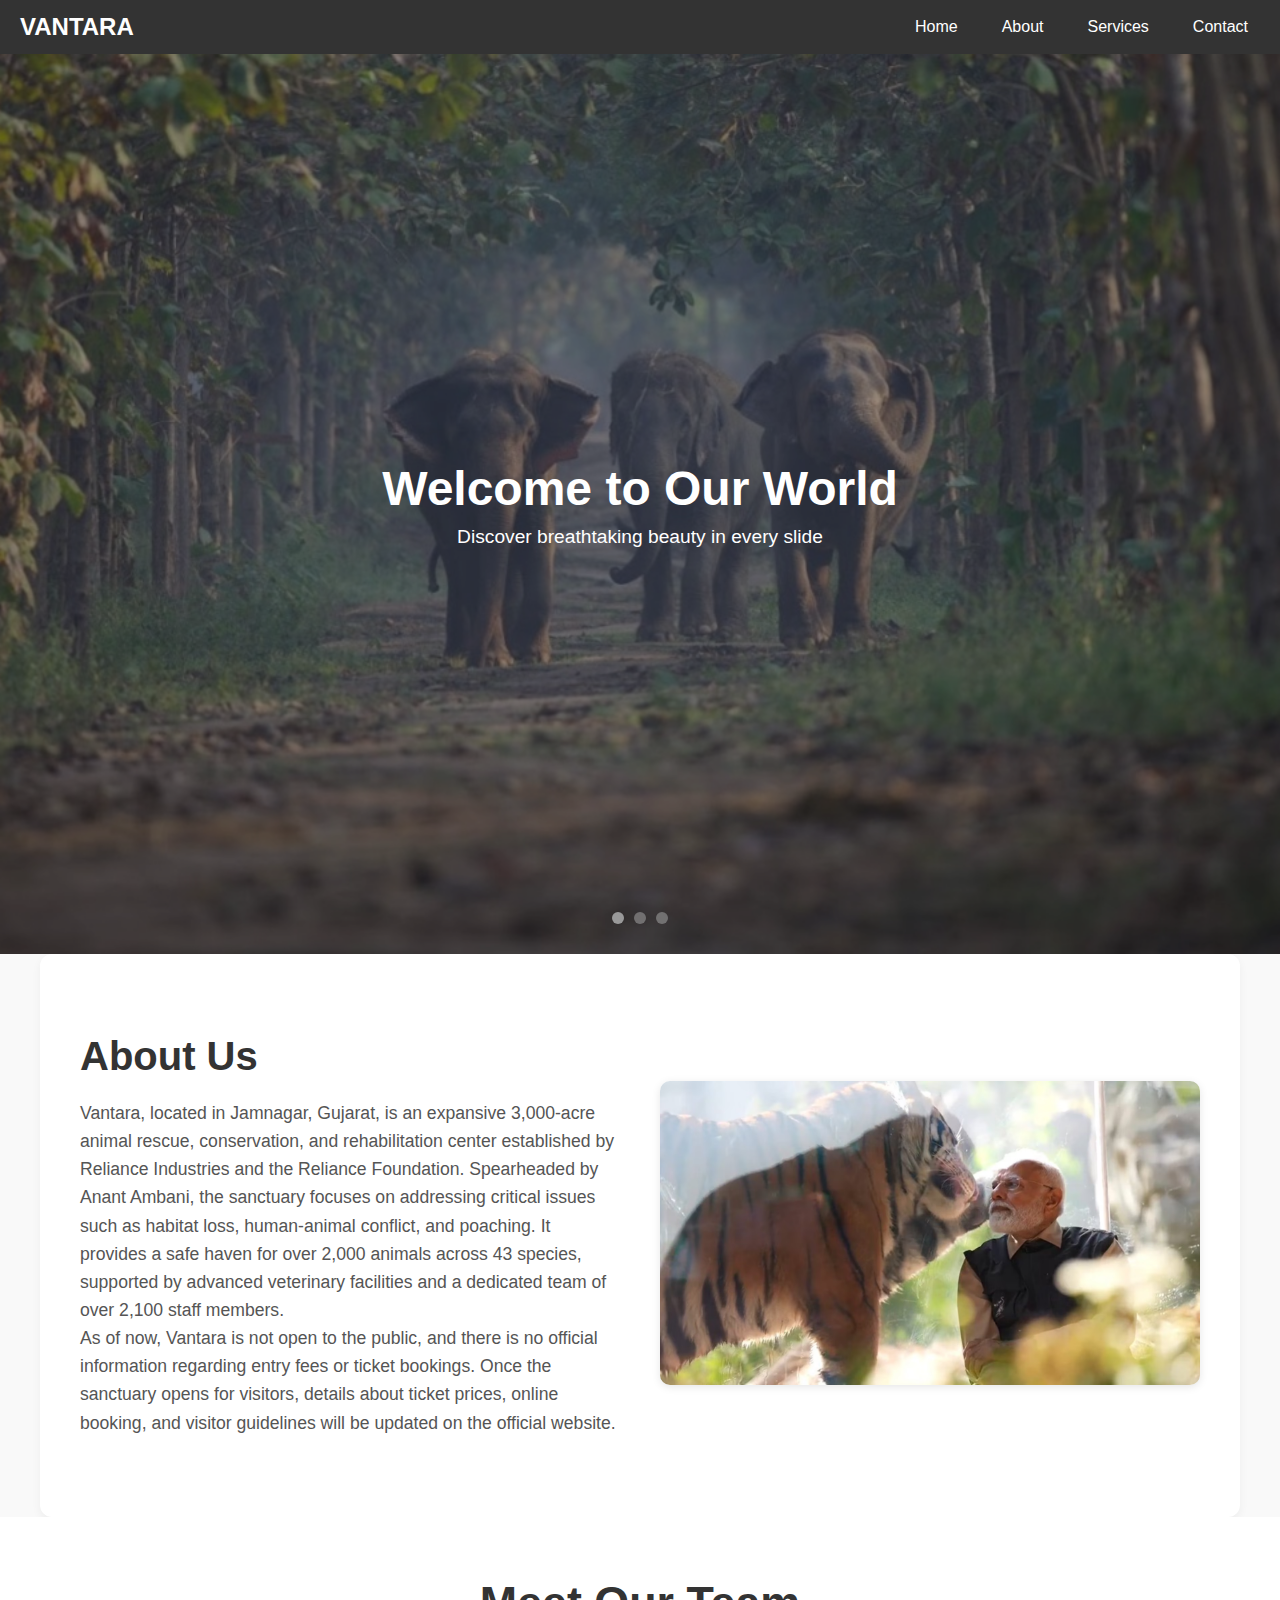
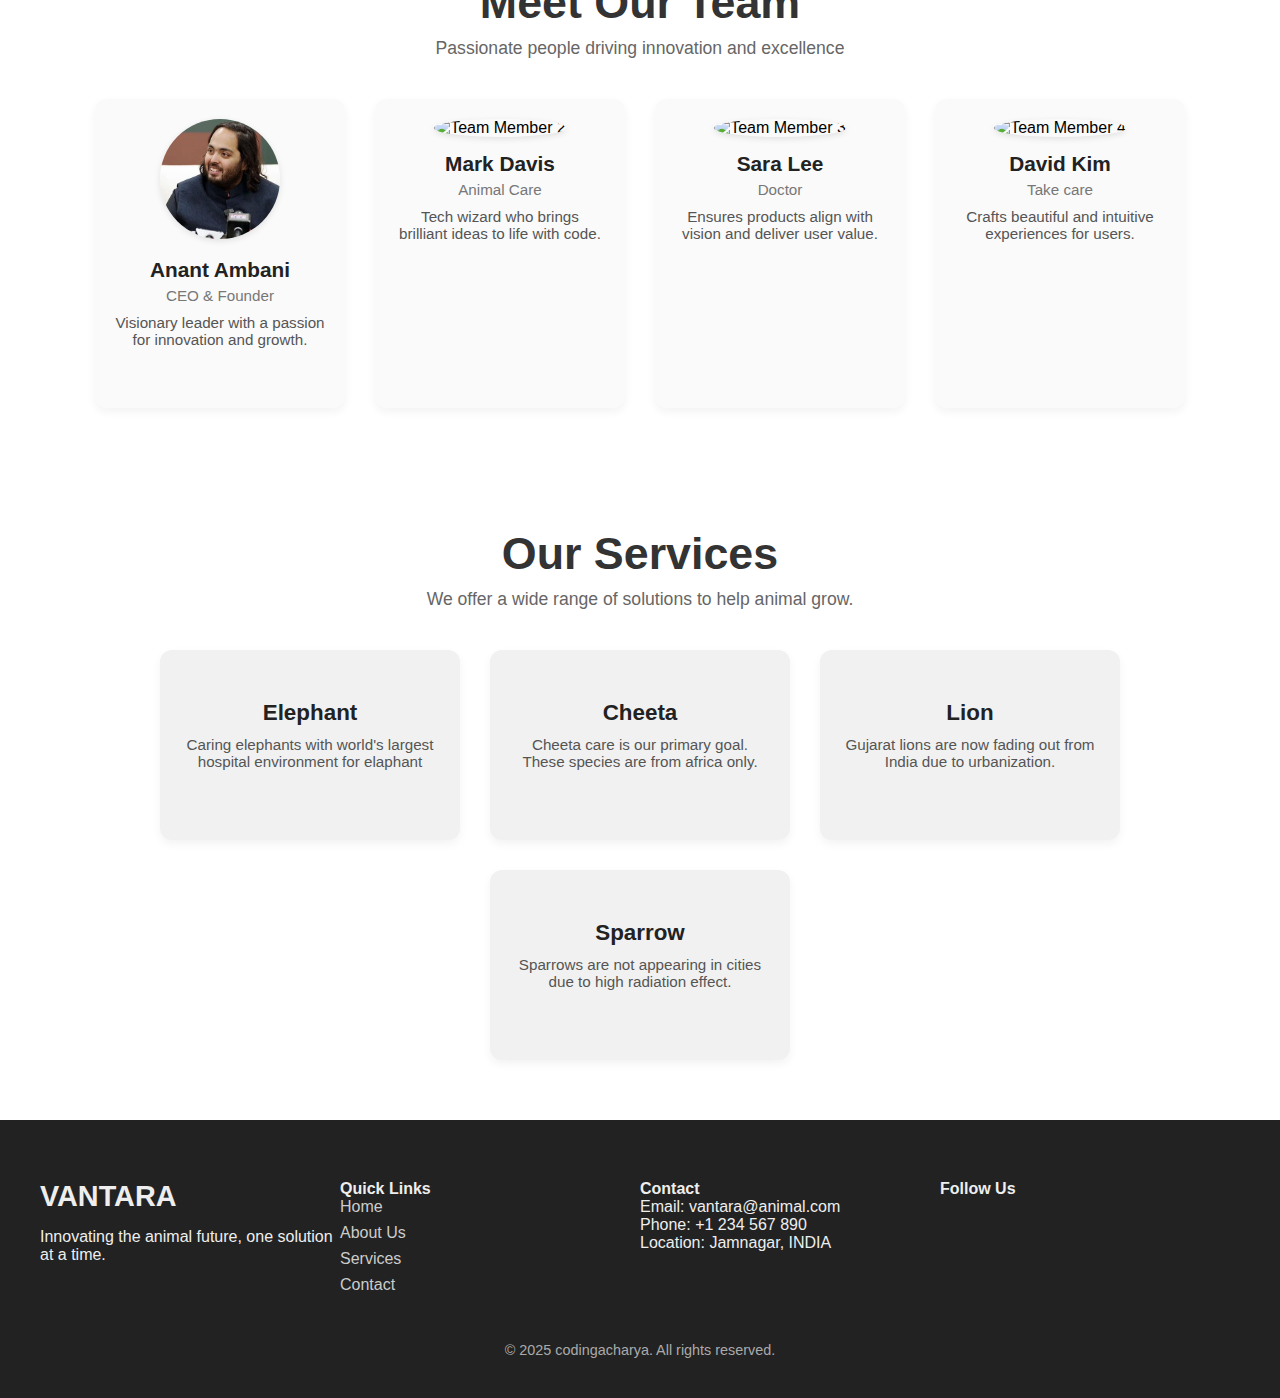
==== index.html @ 9bc4a398 "Update and rename html1.html to index.html" ====
<!DOCTYPE html>
<html lang="en">
<head>
  <meta charset="UTF-8">
  <meta name="viewport" content="width=device-width, initial-scale=1">
  <script src="https://kit.fontawesome.com/a076d05399.js" crossorigin="anonymous"></script>
  <title>Navbar Example</title>
  <link rel="stylesheet" href="style.css">
</head>
<body>

  <nav>
    <div class="logo">VANTARA</div>
    <div class="menu-toggle" id="menu-toggle">
      <div class="bar"></div>
      <div class="bar"></div>
      <div class="bar"></div>
    </div>
    <div class="nav-links" id="nav-links">
      <a href="#">Home</a>
      <a href="#">About</a>
      <a href="#">Services</a>
      <a href="#">Contact</a>
    </div>
  </nav>

  <script>
    const toggle = document.getElementById('menu-toggle');
    const navLinks = document.getElementById('nav-links');

    toggle.addEventListener('click', () => {
      navLinks.classList.toggle('active');
    });
  </script>


    
 
  <div class="slideshow-container">
    <div class="slide active" style="background-image: url('img/elep.jpg');"></div>
    <div class="slide" style="background-image: url('img/ele.jpeg');"></div>
    <div class="slide" style="background-image: url('img/vantara.png');"></div>

    <div class="overlay"></div>

    <div class="hero-content">
      <h1>Welcome to Our World</h1>
      <p>Discover breathtaking beauty in every slide</p>
    </div>

    <div class="dot-container">
      <div class="dot active" onclick="showSlide(0)"></div>
      <div class="dot" onclick="showSlide(1)"></div>
      <div class="dot" onclick="showSlide(2)"></div>
    </div>
  </div>

  <script>
    let currentIndex = 0;
    const slides = document.querySelectorAll(".slide");
    const dots = document.querySelectorAll(".dot");

    function showSlide(index) {
      slides.forEach((slide, i) => {
        slide.classList.remove("active");
        dots[i].classList.remove("active");
      });
      slides[index].classList.add("active");
      dots[index].classList.add("active");
      currentIndex = index;
    }

    function nextSlide() {
      currentIndex = (currentIndex + 1) % slides.length;
      showSlide(currentIndex);
    }

    setInterval(nextSlide, 5000); // Change slide every 5 seconds
  </script>


<section class="about-section">
    <div class="about-text">
      <h2>About Us</h2>
      <p>
        Vantara, located in Jamnagar, Gujarat, is an expansive 3,000-acre animal rescue, conservation, and rehabilitation center established by Reliance Industries and the Reliance Foundation. Spearheaded by Anant Ambani, the sanctuary focuses on addressing critical issues such as habitat loss, human-animal conflict, and poaching. It provides a safe haven for over 2,000 animals across 43 species, supported by advanced veterinary facilities and a dedicated team of over 2,100 staff members.
      </p>
      <p>
        As of now, Vantara is not open to the public, and there is no official information regarding entry fees or ticket bookings. Once the sanctuary opens for visitors, details about ticket prices, online booking, and visitor guidelines will be updated on the official website.
      </p>
    </div>
    <div class="about-image">
      <img src="img/modi.avif" alt="About Us">
    </div>
  </section>

  <section class="team-section">
    <h2>Meet Our Team</h2>
    <p>Passionate people driving innovation and excellence</p>

    <div class="team-container">
      <div class="team-member">
        <img src="img/ananth.avif" alt="Team Member 1" />
        <h3>Anant Ambani</h3>
        <span>CEO & Founder</span>
        <p>Visionary leader with a passion for innovation and growth.</p>
      </div>
      <div class="team-member">
        <img src="https://randomuser.me/api/portraits/men/32.jpg" alt="Team Member 2" />
        <h3>Mark Davis</h3>
        <span>Animal Care</span>
        <p>Tech wizard who brings brilliant ideas to life with code.</p>
      </div>
      <div class="team-member">
        <img src="https://randomuser.me/api/portraits/women/68.jpg" alt="Team Member 3" />
        <h3>Sara Lee</h3>
        <span>Doctor</span>
        <p>Ensures products align with vision and deliver user value.</p>
      </div>
      <div class="team-member">
        <img src="https://randomuser.me/api/portraits/men/53.jpg" alt="Team Member 4" />
        <h3>David Kim</h3>
        <span>Take care</span>
        <p>Crafts beautiful and intuitive experiences for users.</p>
      </div>
    </div>
  </section>
  <section class="services-section">
    <h2>Our Services</h2>
    <p>We offer a wide range of solutions to help animal grow.</p>

    <div class="services-container">
      <div class="service-box">
        <div class="service-icon"><i class="fas fa-code"></i></div>
        <h3>Elephant</h3>
        <p>Caring elephants with world's largest hospital environment for elaphant</p>
      </div>

      <div class="service-box">
        <div class="service-icon"><i class="fas fa-mobile-alt"></i></div>
        <h3>Cheeta</h3>
        <p>Cheeta care is our primary goal. These species are from africa only.</p>
      </div>

      <div class="service-box">
        <div class="service-icon"><i class="fas fa-paint-brush"></i></div>
        <h3>Lion</h3>
        <p>Gujarat lions are now fading out from India due to urbanization.</p>
      </div>

      <div class="service-box">
        <div class="service-icon"><i class="fas fa-chart-line"></i></div>
        <h3>Sparrow</h3>
        <p>Sparrows are not appearing in cities due to high radiation effect.</p>
      </div>
    </div>
  </section>
  <footer>
    <div class="footer-container">
      <div class="footer-section">
        <div class="footer-logo">VANTARA</div>
        <p>Innovating the animal future, one solution at a time.</p>
      </div>

      <div class="footer-section footer-links">
        <h4>Quick Links</h4>
        <a href="#">Home</a>
        <a href="#">About Us</a>
        <a href="#">Services</a>
        <a href="#">Contact</a>
      </div>

      <div class="footer-section">
        <h4>Contact</h4>
        <p>Email: vantara@animal.com</p>
        <p>Phone: +1 234 567 890</p>
        <p>Location: Jamnagar, INDIA</p>
      </div>

      <div class="footer-section footer-social">
        <h4>Follow Us</h4>
        <a href="#"><i class="fab fa-facebook-f"></i></a>
        <a href="#"><i class="fab fa-twitter"></i></a>
        <a href="#"><i class="fab fa-linkedin-in"></i></a>
        <a href="#"><i class="fab fa-instagram"></i></a>
      </div>
    </div>

    <div class="footer-bottom">
      © 2025 codingacharya. All rights reserved.
    </div>
  </footer>
</body>
</html>
---- style.css ----
<style>
    * {
      box-sizing: border-box;
      margin: 0;
      padding: 0;
    }

    body {
      font-family: Arial, sans-serif;
    }

    nav {
      display: flex;
      justify-content: space-between;
      align-items: center;
      background-color: #333;
      padding: 10px 20px;
      color: white;
    }

    .logo {
      font-size: 24px;
      font-weight: bold;
    }

    .nav-links {
      display: flex;
      gap: 20px;
    }

    .nav-links a {
      color: white;
      text-decoration: none;
      padding: 8px 12px;
      transition: background 0.3s;
    }

    .nav-links a:hover {
      background-color: #575757;
      border-radius: 5px;
    }

    .menu-toggle {
      display: none;
      flex-direction: column;
      cursor: pointer;
    }

    .bar {
      height: 3px;
      width: 25px;
      background-color: white;
      margin: 4px 0;
    }

    @media (max-width: 768px) {
      .nav-links {
        display: none;
        flex-direction: column;
        background-color: #333;
        position: absolute;
        top: 60px;
        right: 20px;
        width: 200px;
      }

      .nav-links.active {
        display: flex;
      }

      .menu-toggle {
        display: flex;
      }
    }
    * {
      box-sizing: border-box;
      margin: 0;
      padding: 0;
    }

    body {
      font-family: sans-serif;
    }

    .slideshow-container {
      position: relative;
      max-width: 100%;
      height: 100vh;
      overflow: hidden;
    }

    .slide {
      display: none;
      position: absolute;
      width: 100%;
      height: 100%;
      background-size: cover;
      background-position: center;
      transition: opacity 1s ease-in-out;
    }

    .slide.active {
      display: block;
      animation: fade 2s;
    }

    @keyframes fade {
      from { opacity: 0.4 }
      to { opacity: 1 }
    }

    .dot-container {
      position: absolute;
      bottom: 30px;
      left: 50%;
      transform: translateX(-50%);
      display: flex;
      gap: 10px;
    }

    .dot {
      height: 12px;
      width: 12px;
      background-color: rgba(255, 255, 255, 0.6);
      border-radius: 50%;
      cursor: pointer;
      transition: background 0.3s;
    }

    .dot.active {
      background-color: white;
    }

    .hero-content {
      position: absolute;
      top: 50%;
      left: 50%;
      transform: translate(-50%, -50%);
      color: white;
      text-align: center;
      z-index: 2;
    }

    .hero-content h1 {
      font-size: 3rem;
      margin-bottom: 10px;
    }

    .hero-content p {
      font-size: 1.2rem;
    }

    /* Optional: Overlay */
    .overlay {
      position: absolute;
      width: 100%;
      height: 100%;
      background: rgba(0,0,0,0.4);
      z-index: 1;
    }
    body {
      font-family: 'Segoe UI', sans-serif;
      margin: 0;
      padding: 0;
      background-color: #f9f9f9;
    }

    .about-section {
      display: flex;
      flex-wrap: wrap;
      align-items: center;
      padding: 60px 20px;
      max-width: 1200px;
      margin: auto;
      background-color: #fff;
      box-shadow: 0 4px 10px rgba(0, 0, 0, 0.05);
      border-radius: 12px;
    }

    .about-text {
      flex: 1;
      min-width: 300px;
      padding: 20px;
    }

    .about-text h2 {
      font-size: 2.5rem;
      color: #333;
      margin-bottom: 20px;
    }

    .about-text p {
      font-size: 1.1rem;
      line-height: 1.6;
      color: #555;
    }

    .about-image {
      flex: 1;
      min-width: 300px;
      padding: 20px;
      text-align: center;
    }

    .about-image img {
      max-width: 100%;
      border-radius: 10px;
      box-shadow: 0 2px 8px rgba(0, 0, 0, 0.1);
    }

    @media (max-width: 768px) {
      .about-section {
        flex-direction: column;
        text-align: center;
      }

      .about-text h2 {
        font-size: 2rem;
      }
    }
    body {
      font-family: 'Segoe UI', sans-serif;
      margin: 0;
      padding: 0;
      background-color: #f4f4f4;
    }

    .team-section {
      text-align: center;
      padding: 60px 20px;
      background-color: #fff;
    }

    .team-section h2 {
      font-size: 2.8rem;
      color: #333;
      margin-bottom: 10px;
    }

    .team-section p {
      font-size: 1.1rem;
      color: #666;
      margin-bottom: 40px;
    }

    .team-container {
      display: flex;
      flex-wrap: wrap;
      justify-content: center;
      gap: 30px;
    }

    .team-member {
      background-color: #fafafa;
      border-radius: 12px;
      padding: 20px;
      max-width: 250px;
      text-align: center;
      box-shadow: 0 4px 10px rgba(0,0,0,0.05);
      transition: transform 0.3s;
    }

    .team-member:hover {
      transform: translateY(-5px);
    }

    .team-member img {
      width: 120px;
      height: 120px;
      border-radius: 50%;
      object-fit: cover;
      margin-bottom: 15px;
      box-shadow: 0 2px 6px rgba(0,0,0,0.1);
    }

    .team-member h3 {
      font-size: 1.3rem;
      margin-bottom: 5px;
      color: #222;
    }

    .team-member span {
      font-size: 0.95rem;
      color: #777;
      display: block;
      margin-bottom: 10px;
    }

    .team-member p {
      font-size: 0.95rem;
      color: #555;
    }

    @media (max-width: 768px) {
      .team-member {
        max-width: 100%;
      }
    }
    body {
      font-family: 'Segoe UI', sans-serif;
      margin: 0;
      padding: 0;
      background-color: #f9f9f9;
    }

    .services-section {
      padding: 60px 20px;
      text-align: center;
      background-color: #fff;
    }

    .services-section h2 {
      font-size: 2.8rem;
      color: #333;
      margin-bottom: 10px;
    }

    .services-section p {
      font-size: 1.1rem;
      color: #666;
      margin-bottom: 40px;
    }

    .services-container {
      display: flex;
      flex-wrap: wrap;
      justify-content: center;
      gap: 30px;
      max-width: 1200px;
      margin: auto;
    }

    .service-box {
      background-color: #f1f1f1;
      border-radius: 12px;
      padding: 30px 20px;
      flex: 1 1 280px;
      max-width: 300px;
      text-align: center;
      box-shadow: 0 4px 10px rgba(0, 0, 0, 0.05);
      transition: transform 0.3s;
    }

    .service-box:hover {
      transform: translateY(-5px);
    }

    .service-icon {
      font-size: 40px;
      color: #4CAF50;
      margin-bottom: 20px;
    }

    .service-box h3 {
      font-size: 1.4rem;
      color: #222;
      margin-bottom: 10px;
    }

    .service-box p {
      font-size: 0.95rem;
      color: #555;
    }

    @media (max-width: 768px) {
      .services-container {
        flex-direction: column;
        align-items: center;
      }
    }
    * {
      box-sizing: border-box;
    }

    body {
      margin: 0;
      font-family: 'Segoe UI', sans-serif;
    }

    footer {
      background-color: #222;
      color: #eee;
      padding: 40px 20px;
    }

    .footer-container {
      display: flex;
      flex-wrap: wrap;
      justify-content: space-between;
      max-width: 1200px;
      margin: auto;
    }

    .footer-section {
      flex: 1 1 250px;
      margin: 20px 0;
    }

    .footer-logo {
      font-size: 1.8rem;
      font-weight: bold;
      margin-bottom: 15px;
    }

    .footer-links a {
      display: block;
      color: #ccc;
      text-decoration: none;
      margin-bottom: 8px;
      transition: color 0.3s;
    }

    .footer-links a:hover {
      color: #fff;
    }

    .footer-social a {
      color: #ccc;
      margin-right: 15px;
      font-size: 20px;
      transition: color 0.3s;
    }

    .footer-social a:hover {
      color: #4CAF50;
    }

    .footer-bottom {
      text-align: center;
      padding-top: 20px;
      font-size: 0.9rem;
      color: #aaa;
    }

    @media (max-width: 768px) {
      .footer-container {
        flex-direction: column;
        text-align: center;
      }

      .footer-social {
        margin-top: 15px;
      }
    }
    * {
      box-sizing: border-box;
    }

    body {
      margin: 0;
      font-family: 'Segoe UI', sans-serif;
    }

    footer {
      background-color: #222;
      color: #eee;
      padding: 40px 20px;
    }

    .footer-container {
      display: flex;
      flex-wrap: wrap;
      justify-content: space-between;
      max-width: 1200px;
      margin: auto;
    }

    .footer-section {
      flex: 1 1 250px;
      margin: 20px 0;
    }

    .footer-logo {
      font-size: 1.8rem;
      font-weight: bold;
      margin-bottom: 15px;
    }

    .footer-links a {
      display: block;
      color: #ccc;
      text-decoration: none;
      margin-bottom: 8px;
      transition: color 0.3s;
    }

    .footer-links a:hover {
      color: #fff;
    }

    .footer-social a {
      color: #ccc;
      margin-right: 15px;
      font-size: 20px;
      transition: color 0.3s;
    }

    .footer-social a:hover {
      color: #4CAF50;
    }

    .footer-bottom {
      text-align: center;
      padding-top: 20px;
      font-size: 0.9rem;
      color: #aaa;
    }

    @media (max-width: 768px) {
      .footer-container {
        flex-direction: column;
        text-align: center;
      }

      .footer-social {
        margin-top: 15px;
      }
    }
  </style>
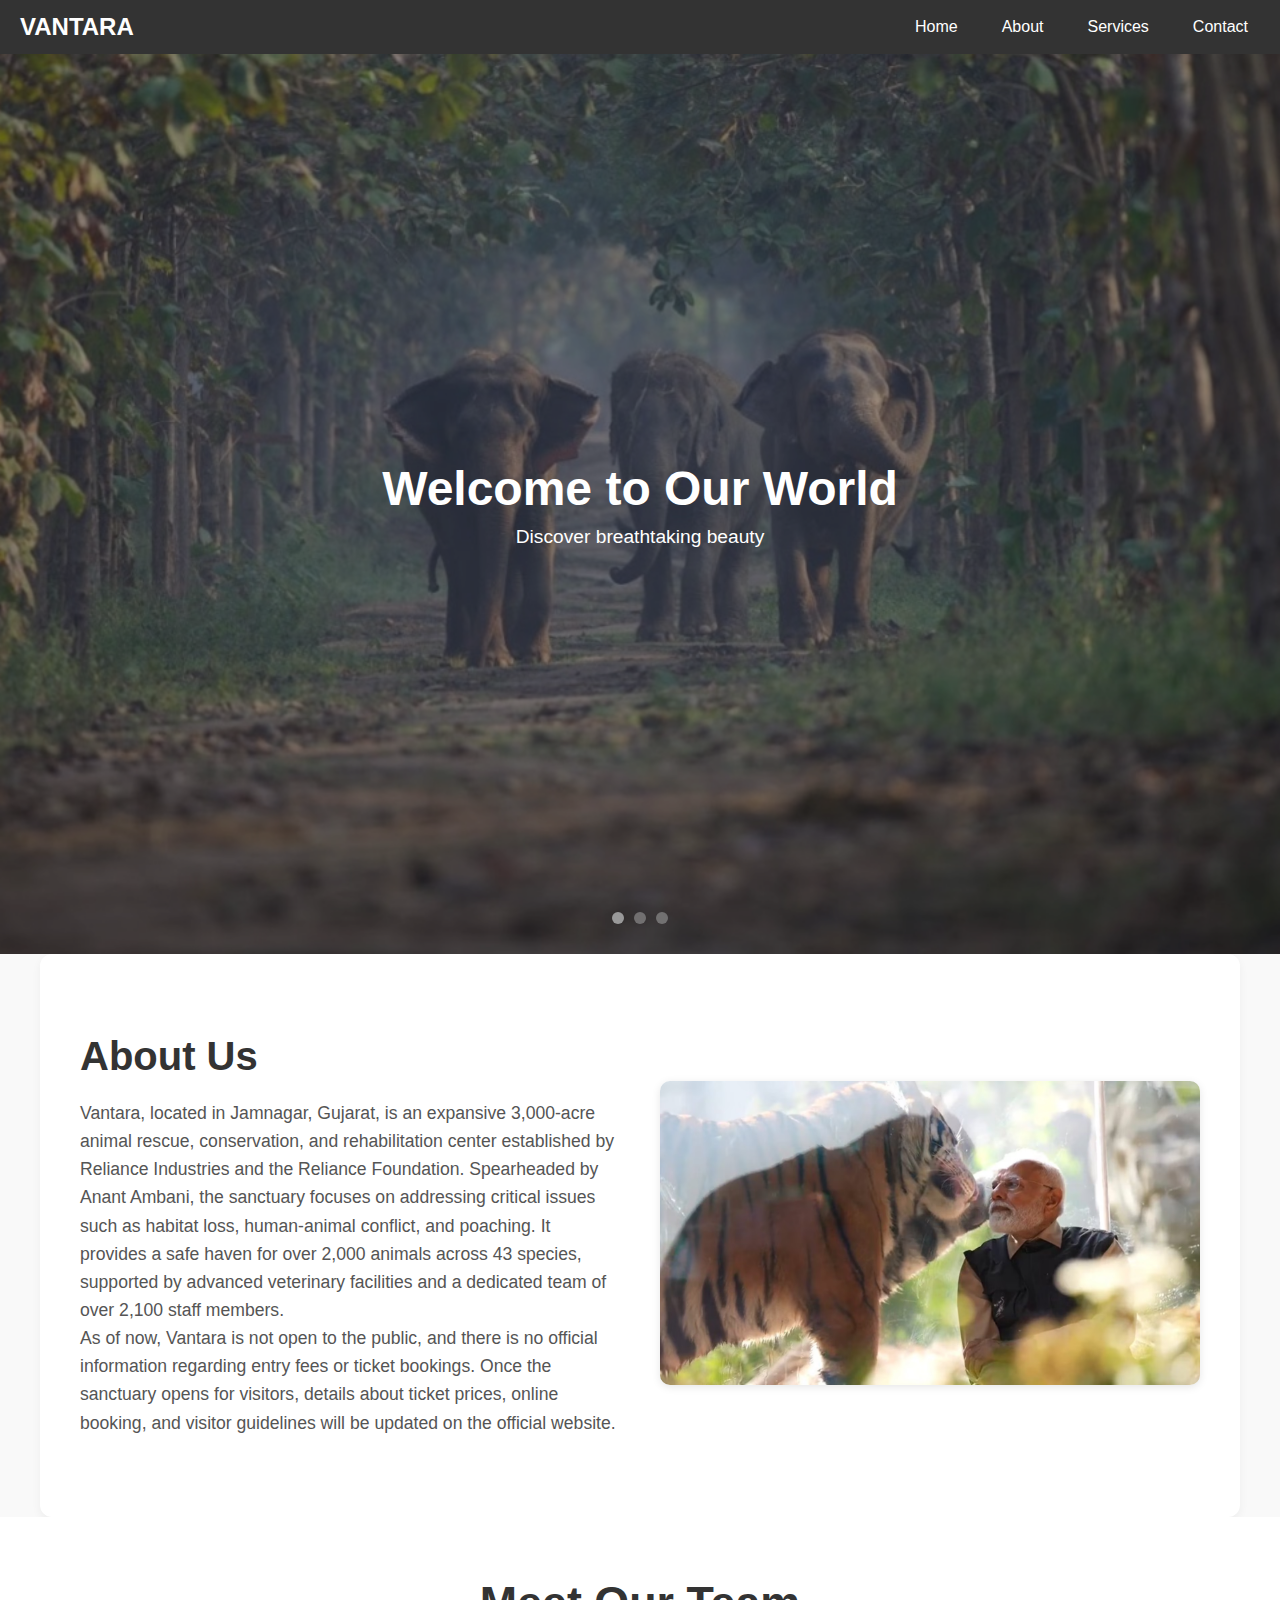
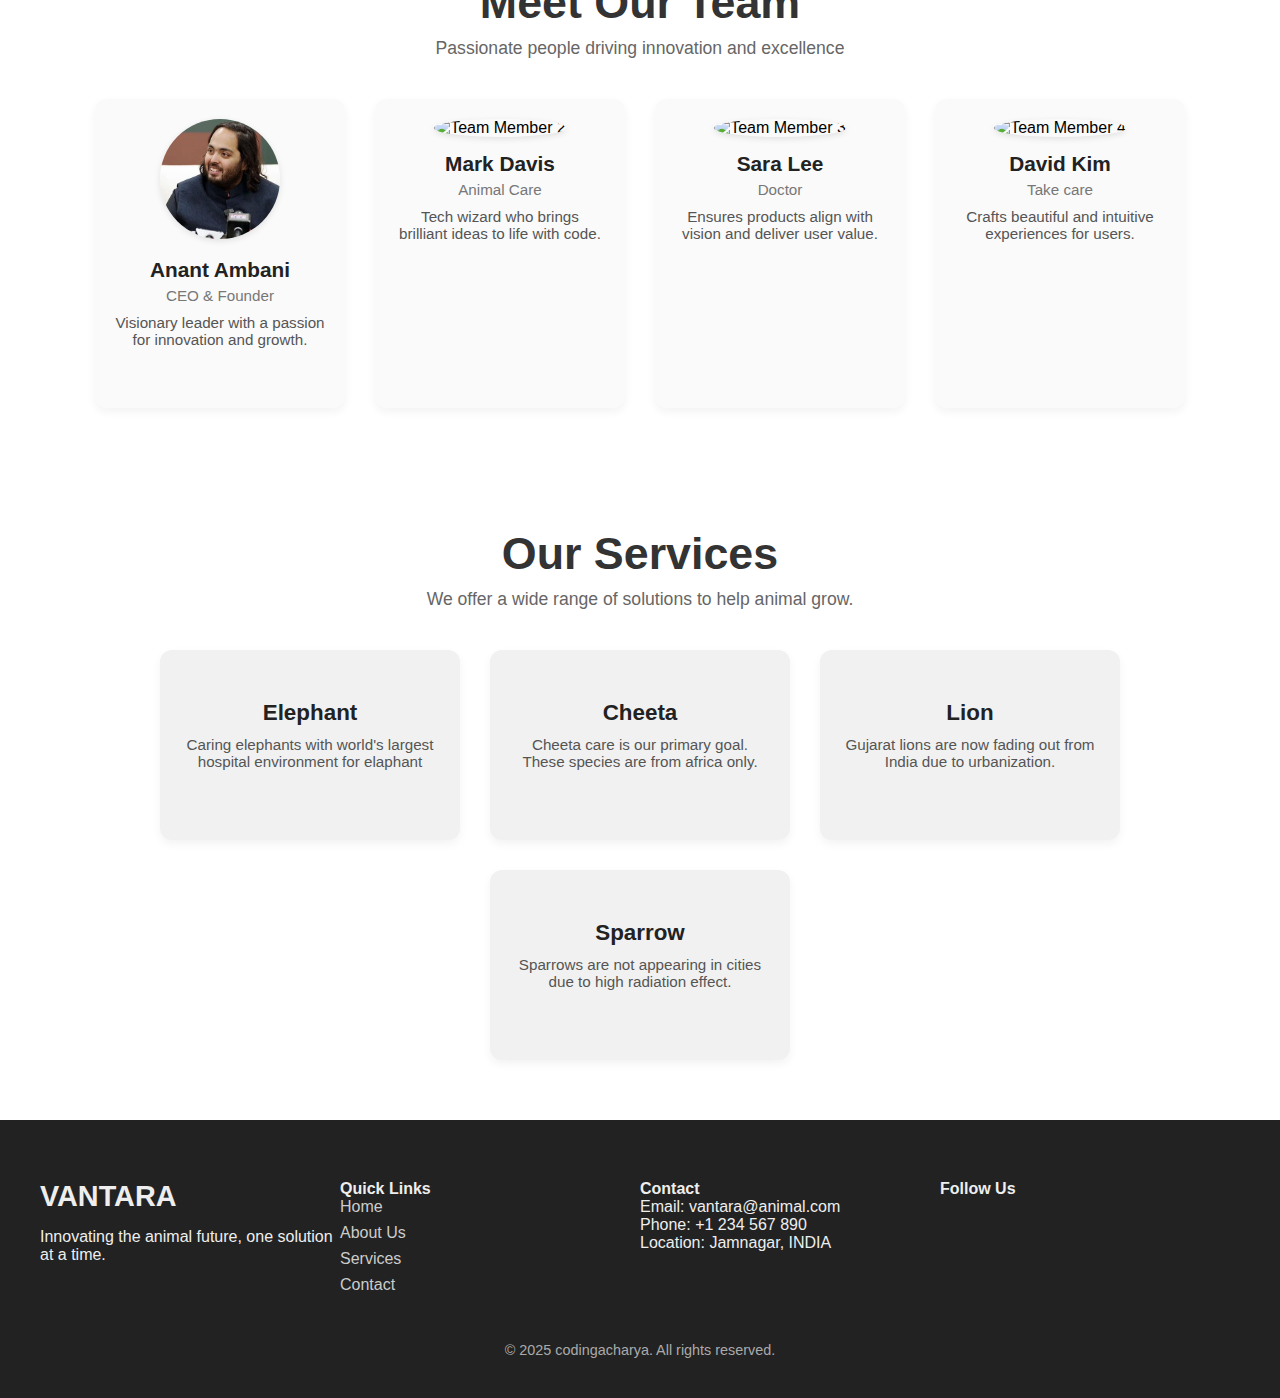
==== commit 35fd4dca: "Update index.html" ====
--- a/index.html
+++ b/index.html
@@ -6,6 +6,7 @@
   <script src="https://kit.fontawesome.com/a076d05399.js" crossorigin="anonymous"></script>
   <title>Navbar Example</title>
   <link rel="stylesheet" href="style.css">
+  <link rel="script" href="script.js">
 </head>
 <body>
 
@@ -24,15 +25,6 @@
     </div>
   </nav>
 
-  <script>
-    const toggle = document.getElementById('menu-toggle');
-    const navLinks = document.getElementById('nav-links');
-
-    toggle.addEventListener('click', () => {
-      navLinks.classList.toggle('active');
-    });
-  </script>
-
 
     
  
@@ -45,7 +37,7 @@
 
     <div class="hero-content">
       <h1>Welcome to Our World</h1>
-      <p>Discover breathtaking beauty in every slide</p>
+      <p>Discover breathtaking beauty</p>
     </div>
 
     <div class="dot-container">
@@ -55,29 +47,7 @@
     </div>
   </div>
 
-  <script>
-    let currentIndex = 0;
-    const slides = document.querySelectorAll(".slide");
-    const dots = document.querySelectorAll(".dot");
-
-    function showSlide(index) {
-      slides.forEach((slide, i) => {
-        slide.classList.remove("active");
-        dots[i].classList.remove("active");
-      });
-      slides[index].classList.add("active");
-      dots[index].classList.add("active");
-      currentIndex = index;
-    }
-
-    function nextSlide() {
-      currentIndex = (currentIndex + 1) % slides.length;
-      showSlide(currentIndex);
-    }
-
-    setInterval(nextSlide, 5000); // Change slide every 5 seconds
-  </script>
-
+  
 
 <section class="about-section">
     <div class="about-text">
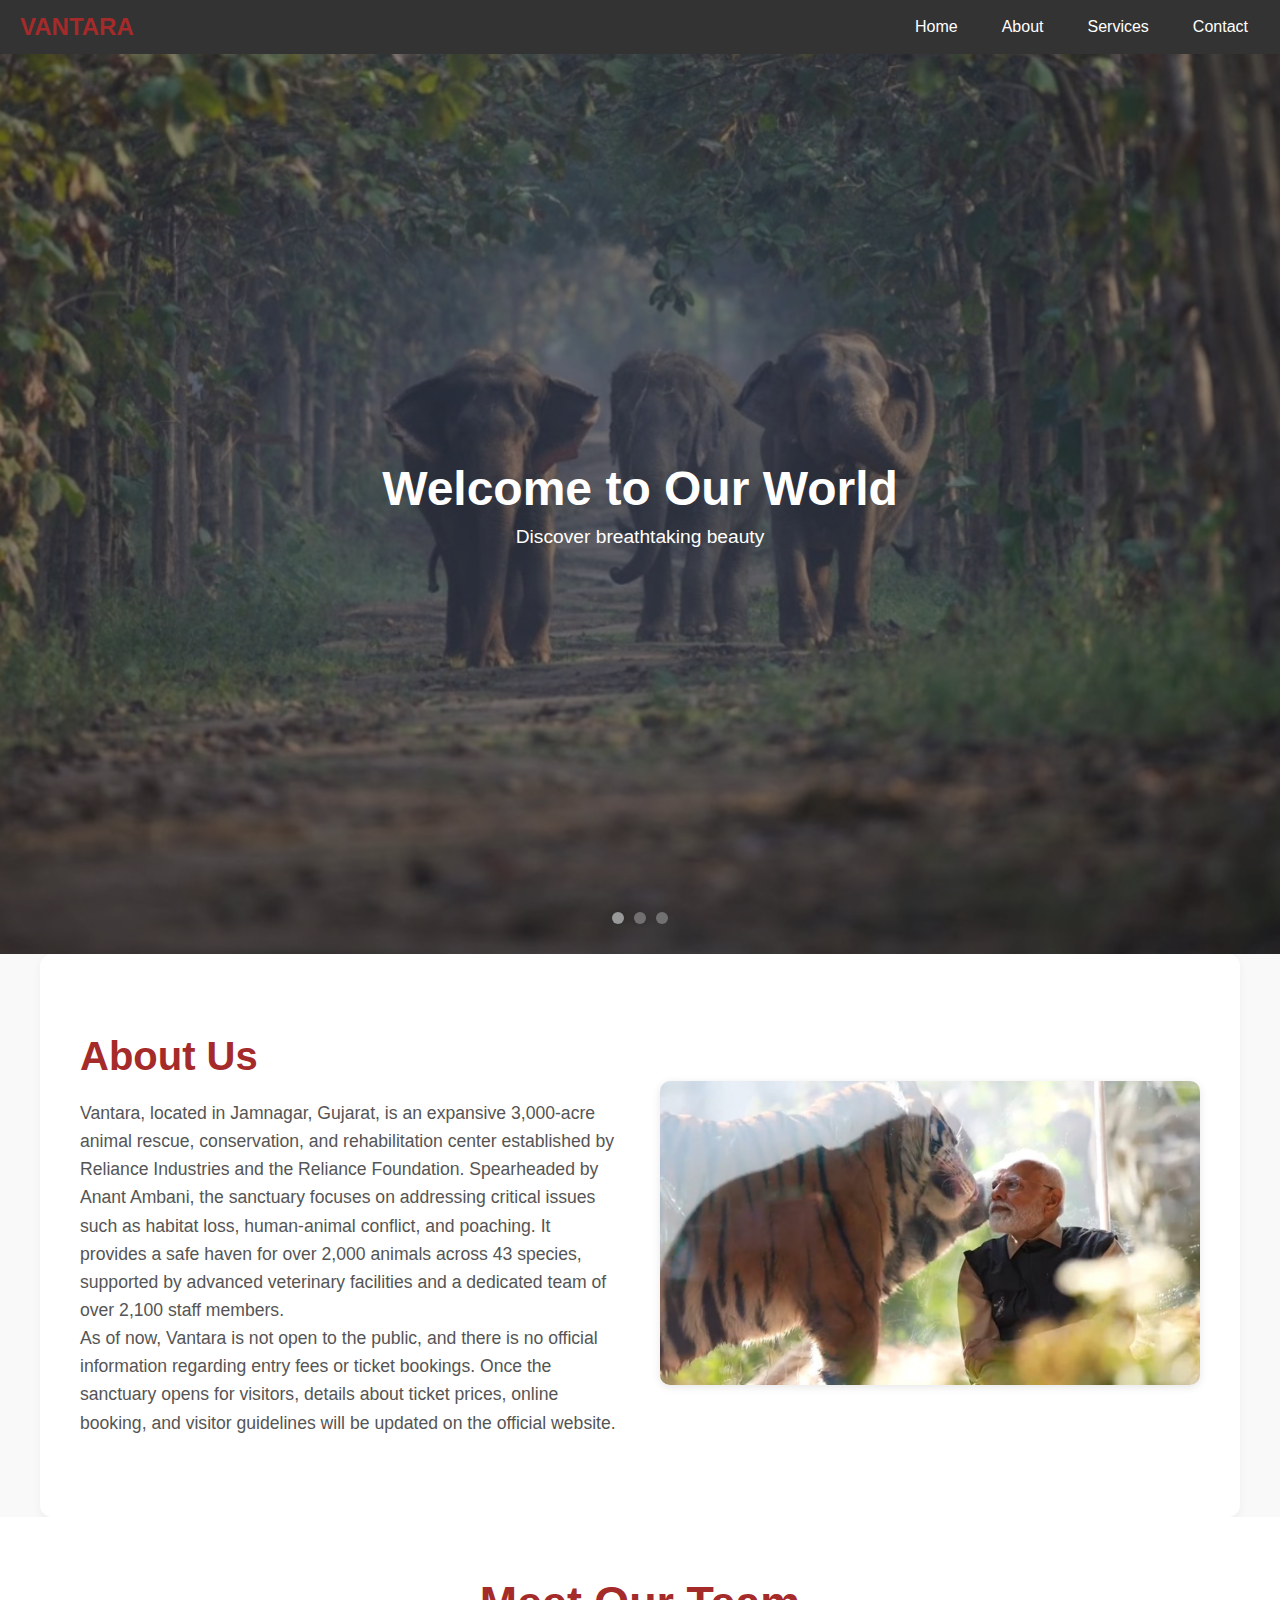
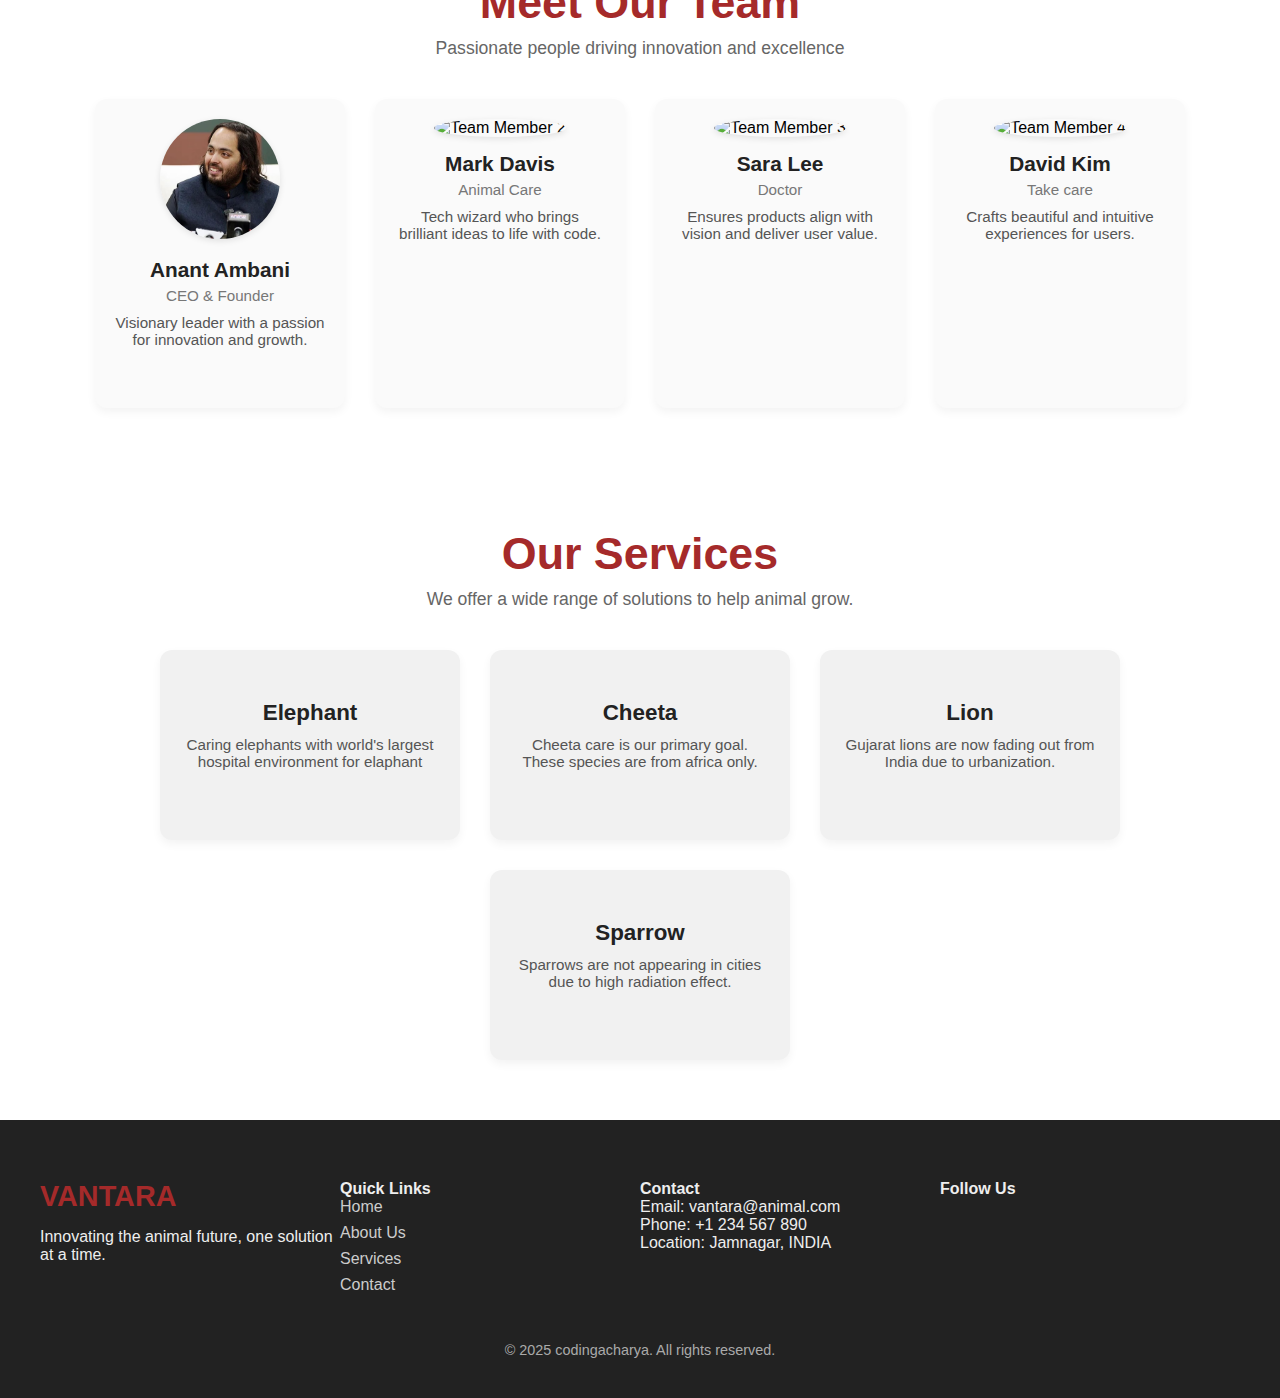
==== commit e9df3994: "Update index.html" ====
--- a/index.html
+++ b/index.html
@@ -4,14 +4,14 @@
   <meta charset="UTF-8">
   <meta name="viewport" content="width=device-width, initial-scale=1">
   <script src="https://kit.fontawesome.com/a076d05399.js" crossorigin="anonymous"></script>
-  <title>Navbar Example</title>
+  <title>VANTARA</title>
   <link rel="stylesheet" href="style.css">
   <link rel="script" href="script.js">
 </head>
 <body>
 
   <nav>
-    <div class="logo">VANTARA</div>
+    <div class="logo" style="color: brown;">VANTARA</div>
     <div class="menu-toggle" id="menu-toggle">
       <div class="bar"></div>
       <div class="bar"></div>
@@ -51,7 +51,7 @@
 
 <section class="about-section">
     <div class="about-text">
-      <h2>About Us</h2>
+      <h2 style="color: brown;">About Us</h2>
       <p>
         Vantara, located in Jamnagar, Gujarat, is an expansive 3,000-acre animal rescue, conservation, and rehabilitation center established by Reliance Industries and the Reliance Foundation. Spearheaded by Anant Ambani, the sanctuary focuses on addressing critical issues such as habitat loss, human-animal conflict, and poaching. It provides a safe haven for over 2,000 animals across 43 species, supported by advanced veterinary facilities and a dedicated team of over 2,100 staff members.
       </p>
@@ -65,7 +65,7 @@
   </section>
 
   <section class="team-section">
-    <h2>Meet Our Team</h2>
+    <h2 style="color: brown;">Meet Our Team</h2>
     <p>Passionate people driving innovation and excellence</p>
 
     <div class="team-container">
@@ -96,7 +96,7 @@
     </div>
   </section>
   <section class="services-section">
-    <h2>Our Services</h2>
+    <h2 style="color: brown;">Our Services</h2>
     <p>We offer a wide range of solutions to help animal grow.</p>
 
     <div class="services-container">
@@ -128,7 +128,7 @@
   <footer>
     <div class="footer-container">
       <div class="footer-section">
-        <div class="footer-logo">VANTARA</div>
+        <div class="footer-logo" style="color: brown;">VANTARA</div>
         <p>Innovating the animal future, one solution at a time.</p>
       </div>
 
